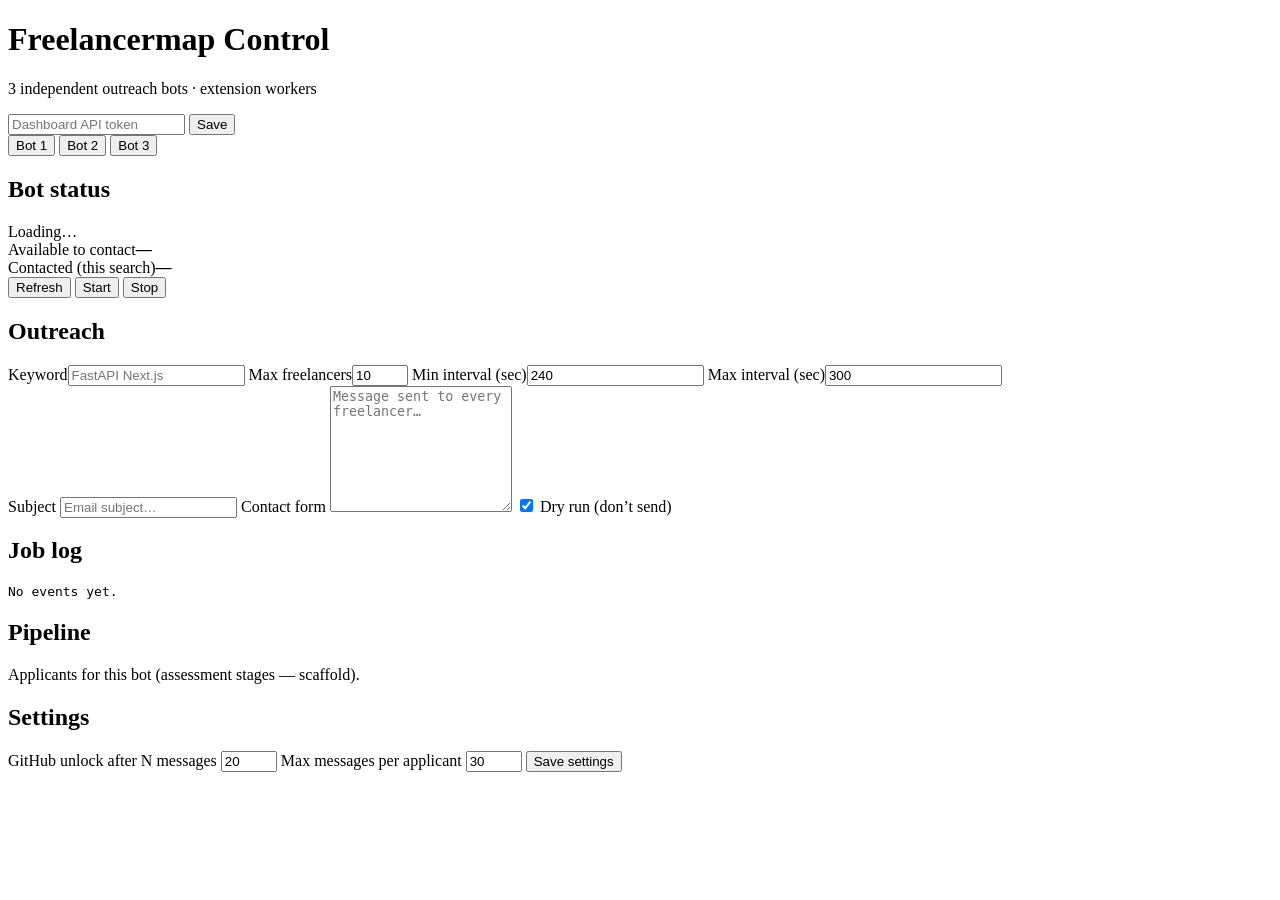
==== src/control/static/index.html @ 6726f8b8 "fix outreach moda" ====
<!DOCTYPE html>
<html lang="en">
  <head>
    <meta charset="UTF-8" />
    <meta name="viewport" content="width=device-width, initial-scale=1" />
    <title>FM Bot Control</title>
    <link rel="stylesheet" href="/assets/styles.css" />
  </head>
  <body>
    <div class="shell">
      <header class="top">
        <div>
          <h1>Freelancermap Control</h1>
          <p class="muted">3 independent outreach bots · extension workers</p>
        </div>
        <div class="auth">
          <input id="apiToken" type="password" placeholder="Dashboard API token" />
          <button id="btnSaveToken" type="button">Save</button>
        </div>
      </header>

      <nav class="tabs" id="botTabs">
        <button type="button" data-bot="1" class="tab active">Bot 1</button>
        <button type="button" data-bot="2" class="tab">Bot 2</button>
        <button type="button" data-bot="3" class="tab">Bot 3</button>
      </nav>

      <section class="panel" id="panelStatus">
        <h2>Bot status</h2>
        <div class="card" id="botCard">Loading…</div>
        <div class="stats-row" id="keywordStats">
          <div><span class="muted">Available to contact</span><strong id="statAvailable">—</strong></div>
          <div><span class="muted">Contacted (this search)</span><strong id="statContacted">—</strong></div>
        </div>
        <div class="row-actions">
          <button id="btnRefresh" type="button" class="ghost">Refresh</button>
          <button id="btnStart" type="button" class="primary">Start</button>
          <button id="btnStop" type="button" class="danger hidden">Stop</button>
        </div>
      </section>

      <section class="panel">
        <h2>Outreach</h2>
        <div class="grid2">
          <label>Keyword<input id="keyword" type="text" placeholder="FastAPI Next.js" /></label>
          <label>Max freelancers<input id="limit" type="number" value="10" min="1" max="500" /></label>
          <label>Min interval (sec)<input id="minInterval" type="number" value="240" min="10" /></label>
          <label>Max interval (sec)<input id="maxInterval" type="number" value="300" min="10" /></label>
        </div>
        <label>Subject
          <input id="subject" type="text" placeholder="Email subject…" />
        </label>
        <label>Contact form
          <textarea id="messageBody" rows="8" placeholder="Message sent to every freelancer…"></textarea>
        </label>
        <label class="check"><input id="dryRun" type="checkbox" checked /> Dry run (don’t send)</label>
      </section>

      <section class="panel">
        <h2>Job log</h2>
        <pre id="jobLog" class="log">No events yet.</pre>
      </section>

      <section class="panel">
        <h2>Pipeline</h2>
        <p class="muted">Applicants for this bot (assessment stages — scaffold).</p>
        <div id="pipeline" class="table"></div>
      </section>

      <section class="panel">
        <h2>Settings</h2>
        <label>GitHub unlock after N messages
          <input id="githubAfter" type="number" min="1" max="100" value="20" />
        </label>
        <label>Max messages per applicant
          <input id="maxMessages" type="number" min="5" max="100" value="30" />
        </label>
        <button id="btnSaveSettings" type="button" class="ghost">Save settings</button>
      </section>
    </div>
    <script src="/assets/app.js"></script>
  </body>
</html>
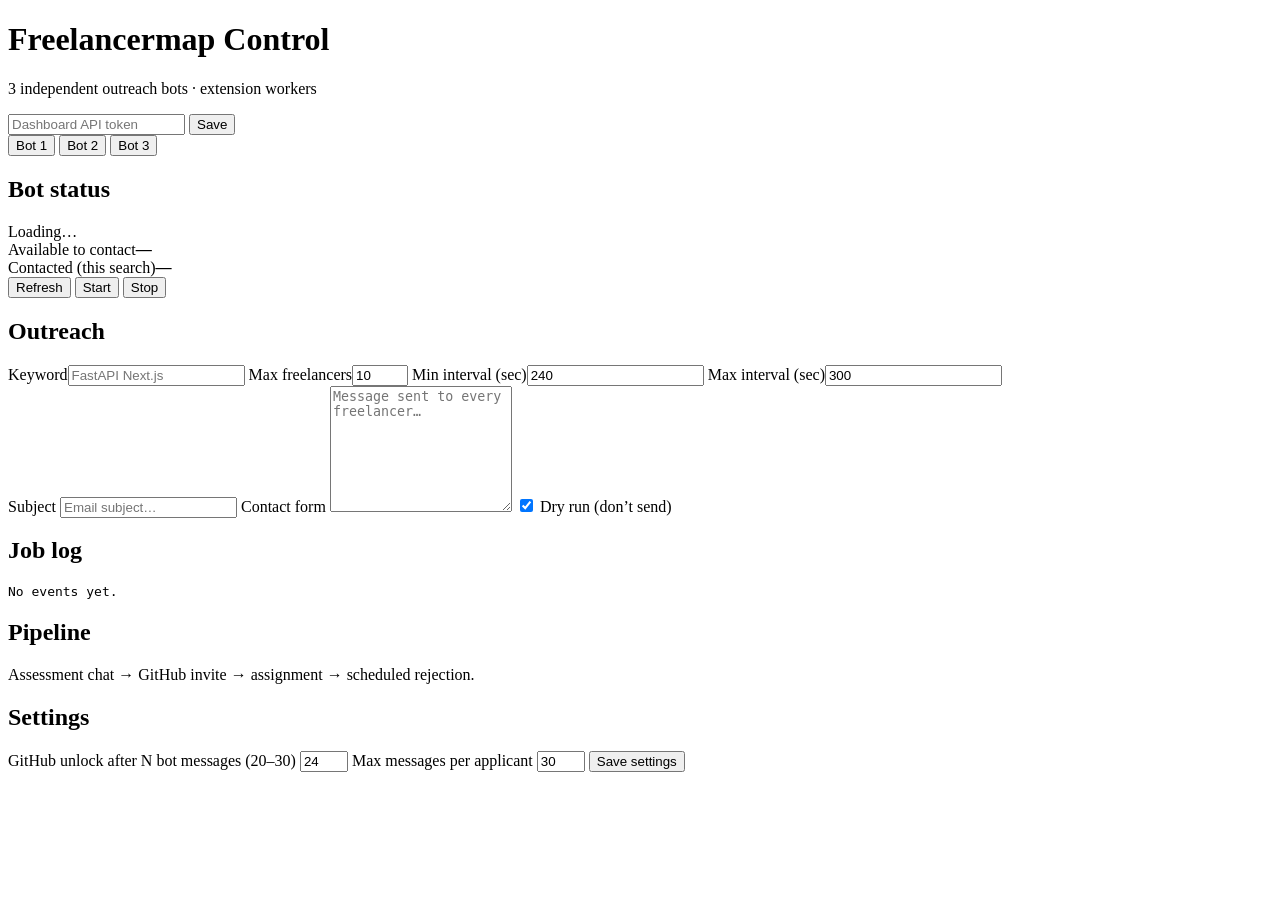
==== commit e348d8f7: "feat:add chat flow" ====
--- a/src/control/static/index.html
+++ b/src/control/static/index.html
@@ -63,17 +63,17 @@
 
       <section class="panel">
         <h2>Pipeline</h2>
-        <p class="muted">Applicants for this bot (assessment stages — scaffold).</p>
+        <p class="muted">Assessment chat → GitHub invite → assignment → scheduled rejection.</p>
         <div id="pipeline" class="table"></div>
       </section>
 
       <section class="panel">
         <h2>Settings</h2>
-        <label>GitHub unlock after N messages
-          <input id="githubAfter" type="number" min="1" max="100" value="20" />
+        <label>GitHub unlock after N bot messages (20–30)
+          <input id="githubAfter" type="number" min="8" max="30" value="24" />
         </label>
         <label>Max messages per applicant
-          <input id="maxMessages" type="number" min="5" max="100" value="30" />
+          <input id="maxMessages" type="number" min="10" max="40" value="30" />
         </label>
         <button id="btnSaveSettings" type="button" class="ghost">Save settings</button>
       </section>
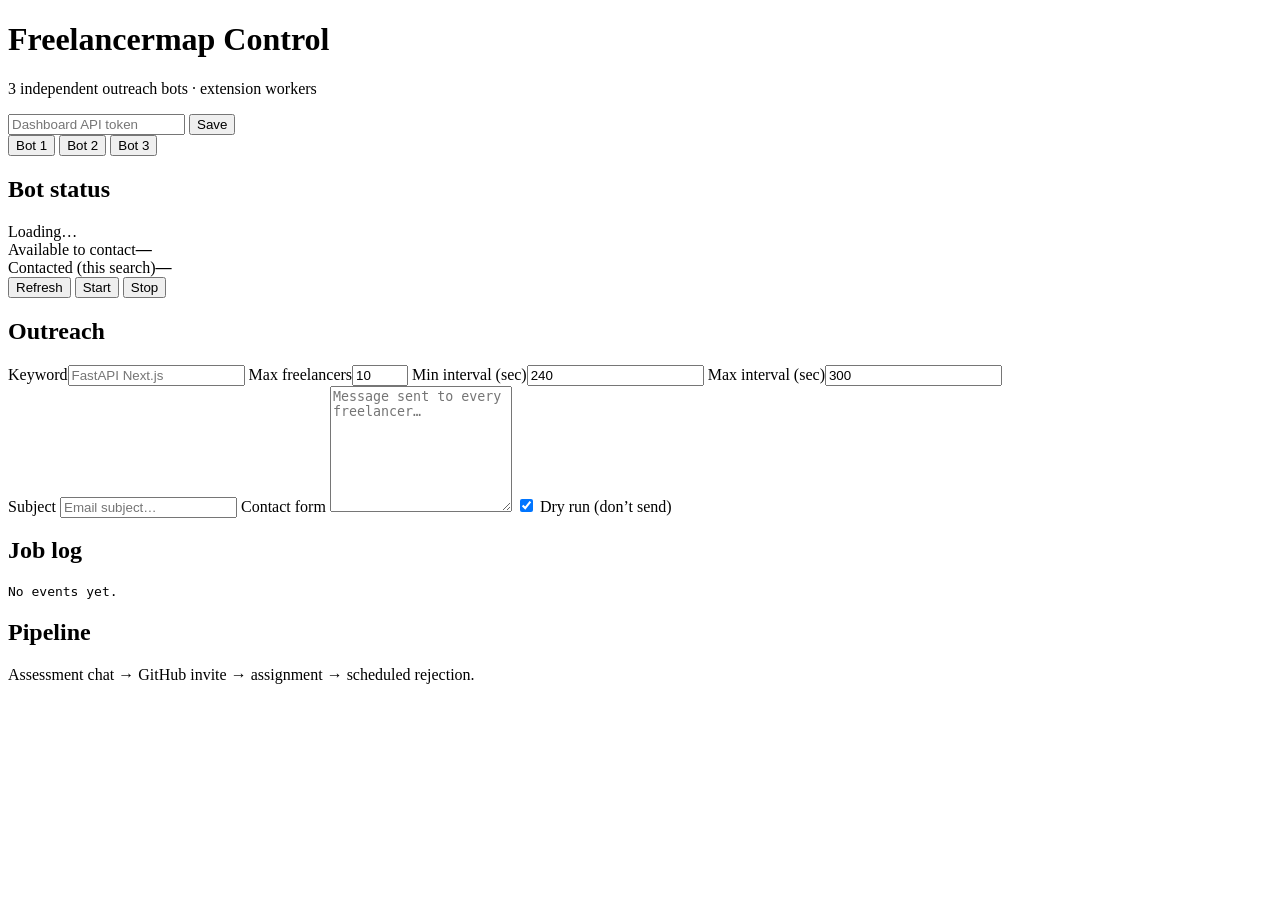
==== commit 96101b71: "fix: remove settings part" ====
--- a/src/control/static/index.html
+++ b/src/control/static/index.html
@@ -66,17 +66,6 @@
         <p class="muted">Assessment chat → GitHub invite → assignment → scheduled rejection.</p>
         <div id="pipeline" class="table"></div>
       </section>
-
-      <section class="panel">
-        <h2>Settings</h2>
-        <label>GitHub unlock after N bot messages (20–30)
-          <input id="githubAfter" type="number" min="8" max="30" value="24" />
-        </label>
-        <label>Max messages per applicant
-          <input id="maxMessages" type="number" min="10" max="40" value="30" />
-        </label>
-        <button id="btnSaveSettings" type="button" class="ghost">Save settings</button>
-      </section>
     </div>
     <script src="/assets/app.js"></script>
   </body>
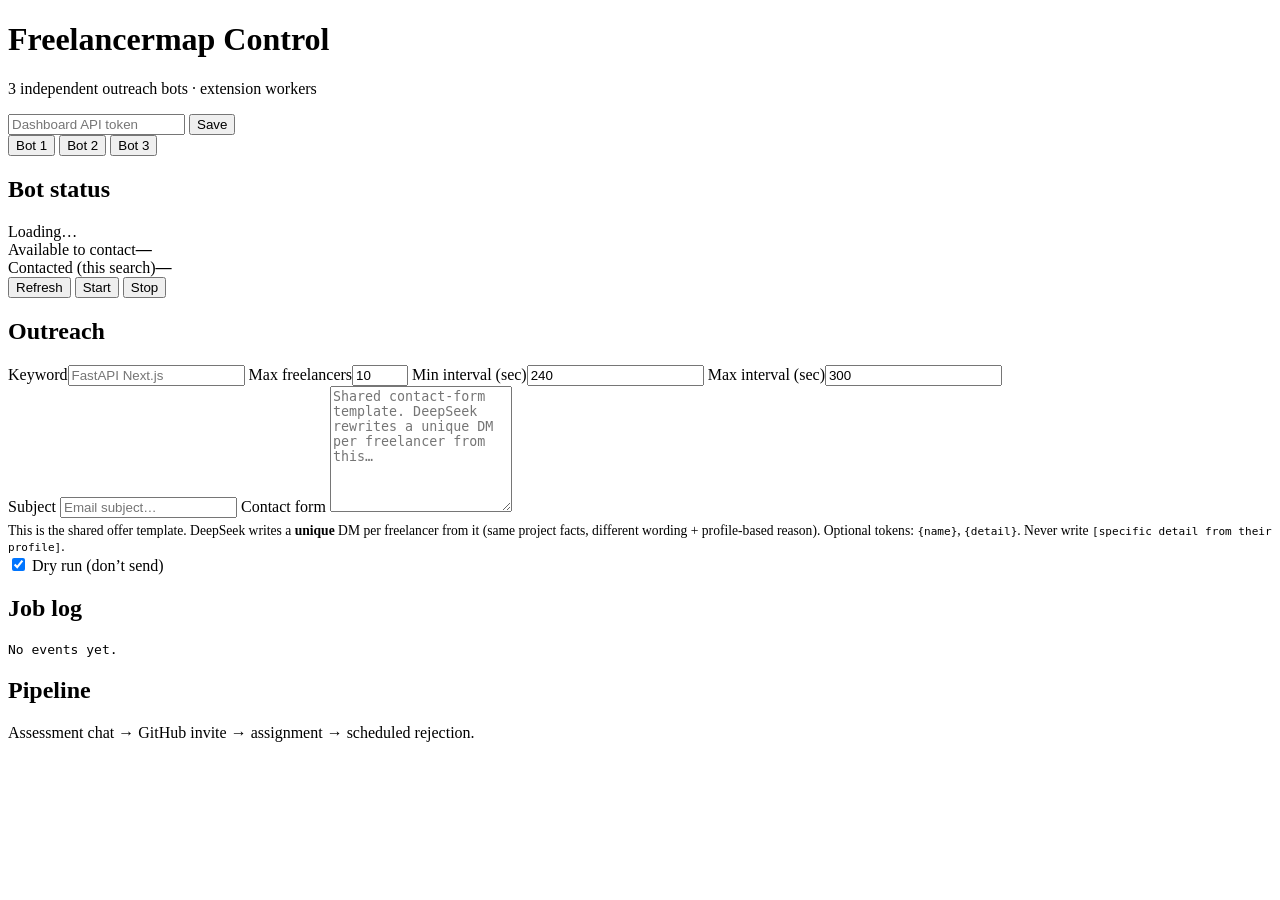
==== commit 7e1512ef: "fix DM" ====
--- a/src/control/static/index.html
+++ b/src/control/static/index.html
@@ -51,7 +51,13 @@
           <input id="subject" type="text" placeholder="Email subject…" />
         </label>
         <label>Contact form
-          <textarea id="messageBody" rows="8" placeholder="Message sent to every freelancer…"></textarea>
+          <textarea id="messageBody" rows="8" placeholder="Shared contact-form template. DeepSeek rewrites a unique DM per freelancer from this…"></textarea>
+          <p class="muted" style="margin:0.35rem 0 0;font-size:0.85em">
+            This is the shared offer template. DeepSeek writes a <strong>unique</strong> DM per freelancer
+            from it (same project facts, different wording + profile-based reason).
+            Optional tokens: <code>{name}</code>, <code>{detail}</code>. Never write
+            <code>[specific detail from their profile]</code>.
+          </p>
         </label>
         <label class="check"><input id="dryRun" type="checkbox" checked /> Dry run (don’t send)</label>
       </section>
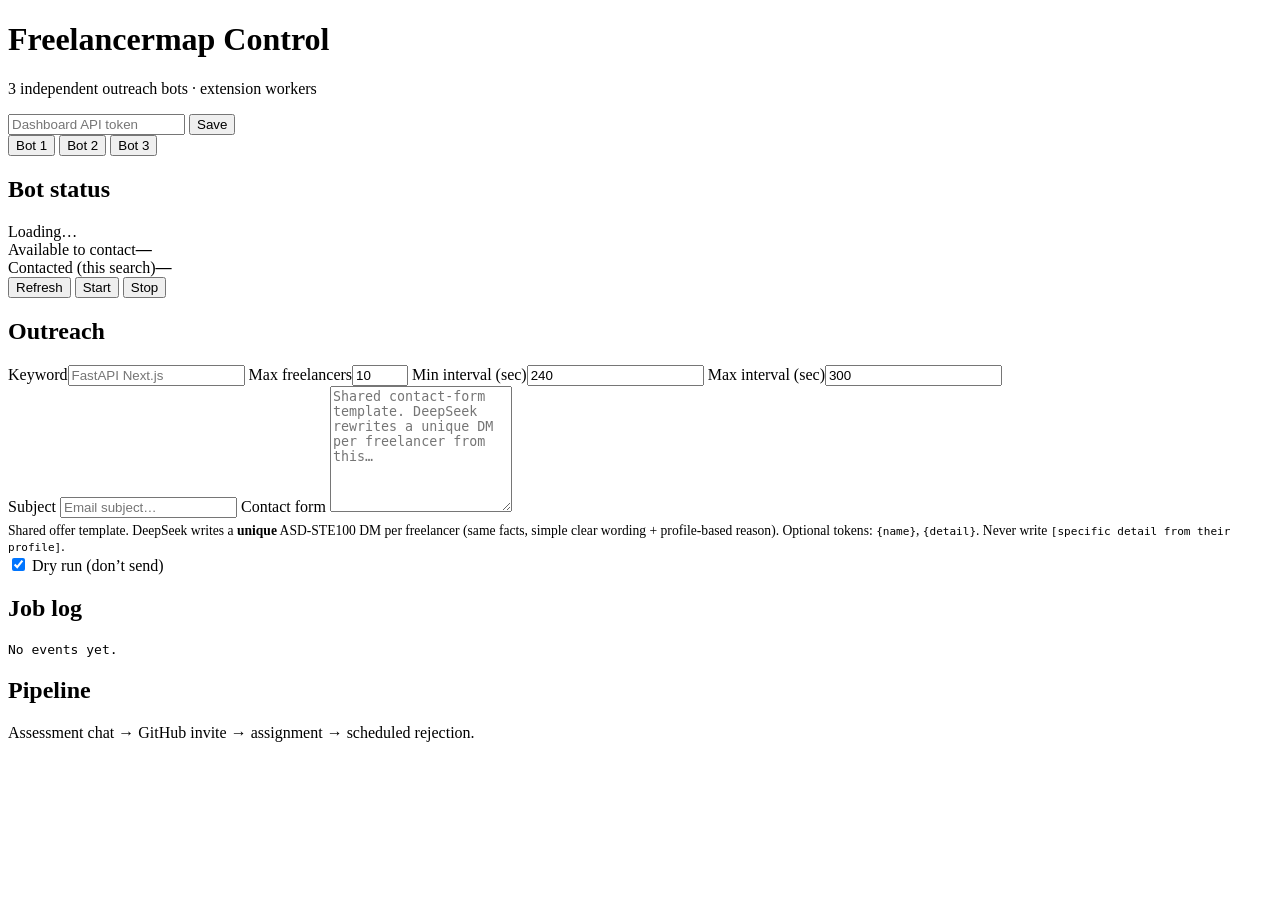
==== commit 43466939: "updated extension for chat" ====
--- a/src/control/static/index.html
+++ b/src/control/static/index.html
@@ -53,8 +53,8 @@
         <label>Contact form
           <textarea id="messageBody" rows="8" placeholder="Shared contact-form template. DeepSeek rewrites a unique DM per freelancer from this…"></textarea>
           <p class="muted" style="margin:0.35rem 0 0;font-size:0.85em">
-            This is the shared offer template. DeepSeek writes a <strong>unique</strong> DM per freelancer
-            from it (same project facts, different wording + profile-based reason).
+            Shared offer template. DeepSeek writes a <strong>unique</strong> ASD-STE100 DM
+            per freelancer (same facts, simple clear wording + profile-based reason).
             Optional tokens: <code>{name}</code>, <code>{detail}</code>. Never write
             <code>[specific detail from their profile]</code>.
           </p>
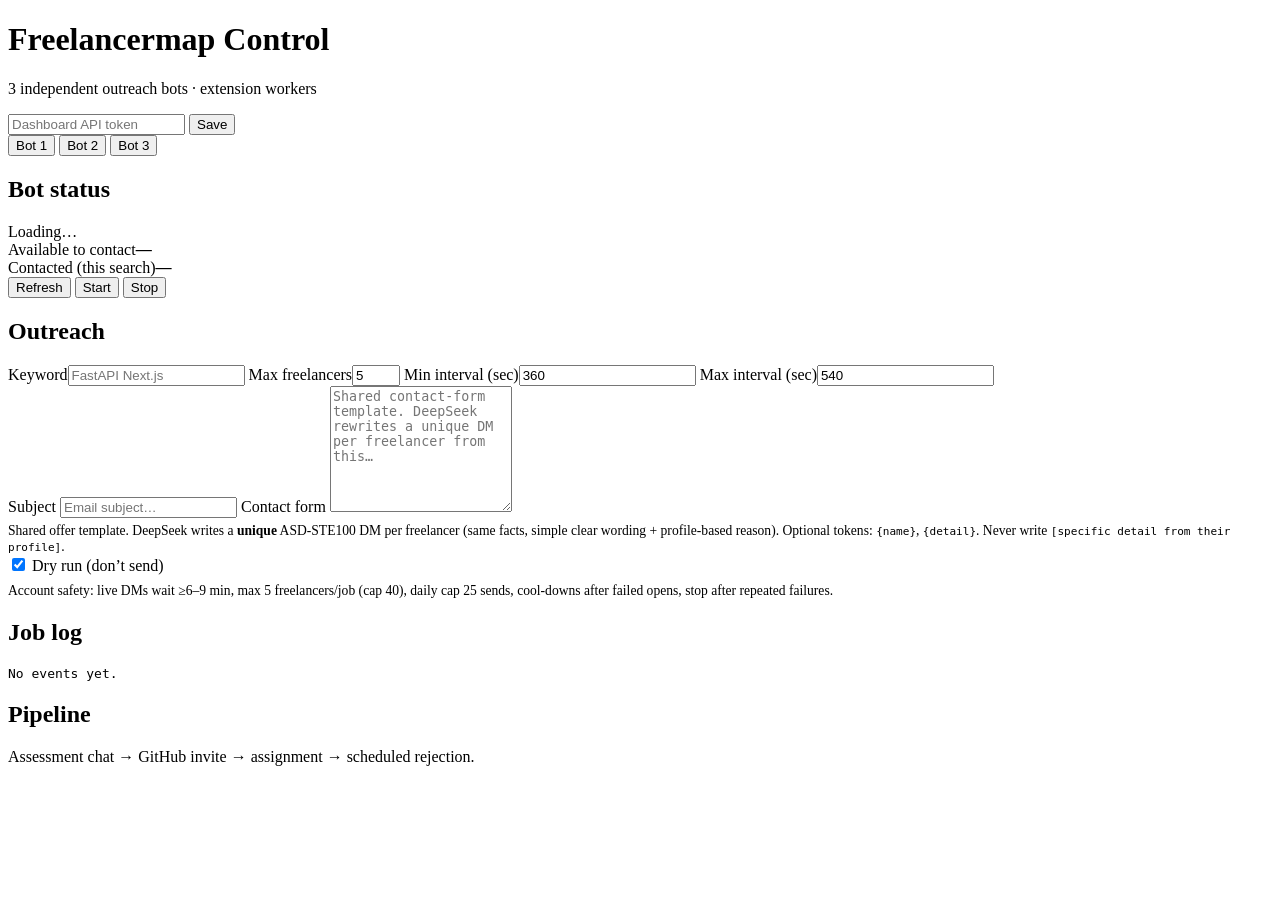
==== commit c26b0ffc: "fix:update bot chat feature" ====
--- a/src/control/static/index.html
+++ b/src/control/static/index.html
@@ -43,9 +43,9 @@
         <h2>Outreach</h2>
         <div class="grid2">
           <label>Keyword<input id="keyword" type="text" placeholder="FastAPI Next.js" /></label>
-          <label>Max freelancers<input id="limit" type="number" value="10" min="1" max="500" /></label>
-          <label>Min interval (sec)<input id="minInterval" type="number" value="240" min="10" /></label>
-          <label>Max interval (sec)<input id="maxInterval" type="number" value="300" min="10" /></label>
+          <label>Max freelancers<input id="limit" type="number" value="5" min="1" max="40" /></label>
+          <label>Min interval (sec)<input id="minInterval" type="number" value="360" min="60" title="Live jobs enforce ≥360s" /></label>
+          <label>Max interval (sec)<input id="maxInterval" type="number" value="540" min="60" title="Live jobs enforce ≥540s" /></label>
         </div>
         <label>Subject
           <input id="subject" type="text" placeholder="Email subject…" />
@@ -60,6 +60,10 @@
           </p>
         </label>
         <label class="check"><input id="dryRun" type="checkbox" checked /> Dry run (don’t send)</label>
+        <p class="muted" style="margin:0.5rem 0 0;font-size:0.85em">
+          Account safety: live DMs wait ≥6–9 min, max 5 freelancers/job (cap 40),
+          daily cap 25 sends, cool-downs after failed opens, stop after repeated failures.
+        </p>
       </section>
 
       <section class="panel">
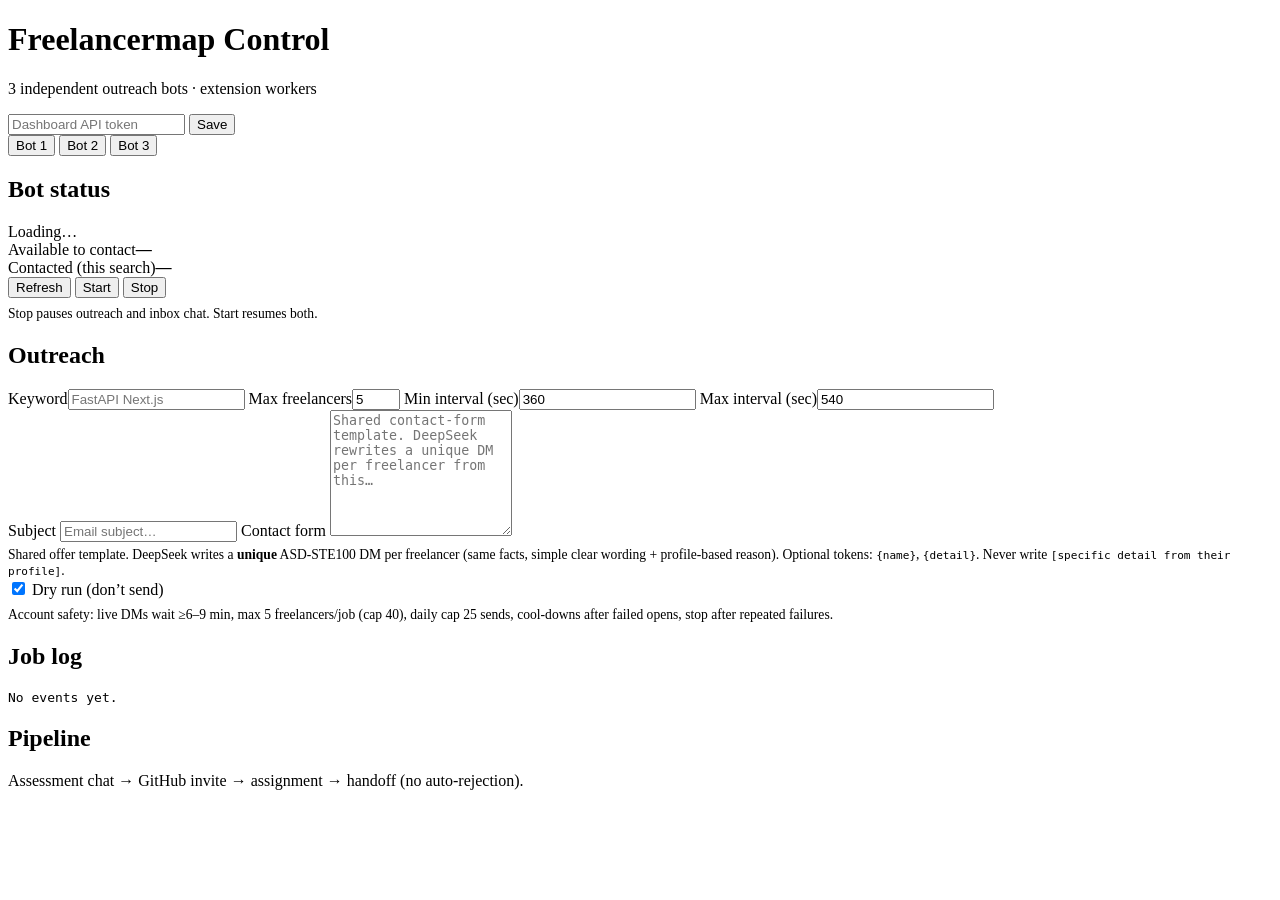
==== commit 171e2abf: "fix:reply errors" ====
--- a/src/control/static/index.html
+++ b/src/control/static/index.html
@@ -36,6 +36,9 @@
           <button id="btnRefresh" type="button" class="ghost">Refresh</button>
           <button id="btnStart" type="button" class="primary">Start</button>
           <button id="btnStop" type="button" class="danger hidden">Stop</button>
+          <p class="muted" style="margin:0.5rem 0 0;font-size:0.85em">
+            Stop pauses outreach and inbox chat. Start resumes both.
+          </p>
         </div>
       </section>
 
@@ -43,7 +46,7 @@
         <h2>Outreach</h2>
         <div class="grid2">
           <label>Keyword<input id="keyword" type="text" placeholder="FastAPI Next.js" /></label>
-          <label>Max freelancers<input id="limit" type="number" value="5" min="1" max="40" /></label>
+          <label>Max freelancers<input id="limit" type="number" value="5" min="1" max="40" title="Max 40 per job" /></label>
           <label>Min interval (sec)<input id="minInterval" type="number" value="360" min="60" title="Live jobs enforce ≥360s" /></label>
           <label>Max interval (sec)<input id="maxInterval" type="number" value="540" min="60" title="Live jobs enforce ≥540s" /></label>
         </div>
@@ -73,7 +76,7 @@
 
       <section class="panel">
         <h2>Pipeline</h2>
-        <p class="muted">Assessment chat → GitHub invite → assignment → scheduled rejection.</p>
+        <p class="muted">Assessment chat → GitHub invite → assignment → handoff (no auto-rejection).</p>
         <div id="pipeline" class="table"></div>
       </section>
     </div>
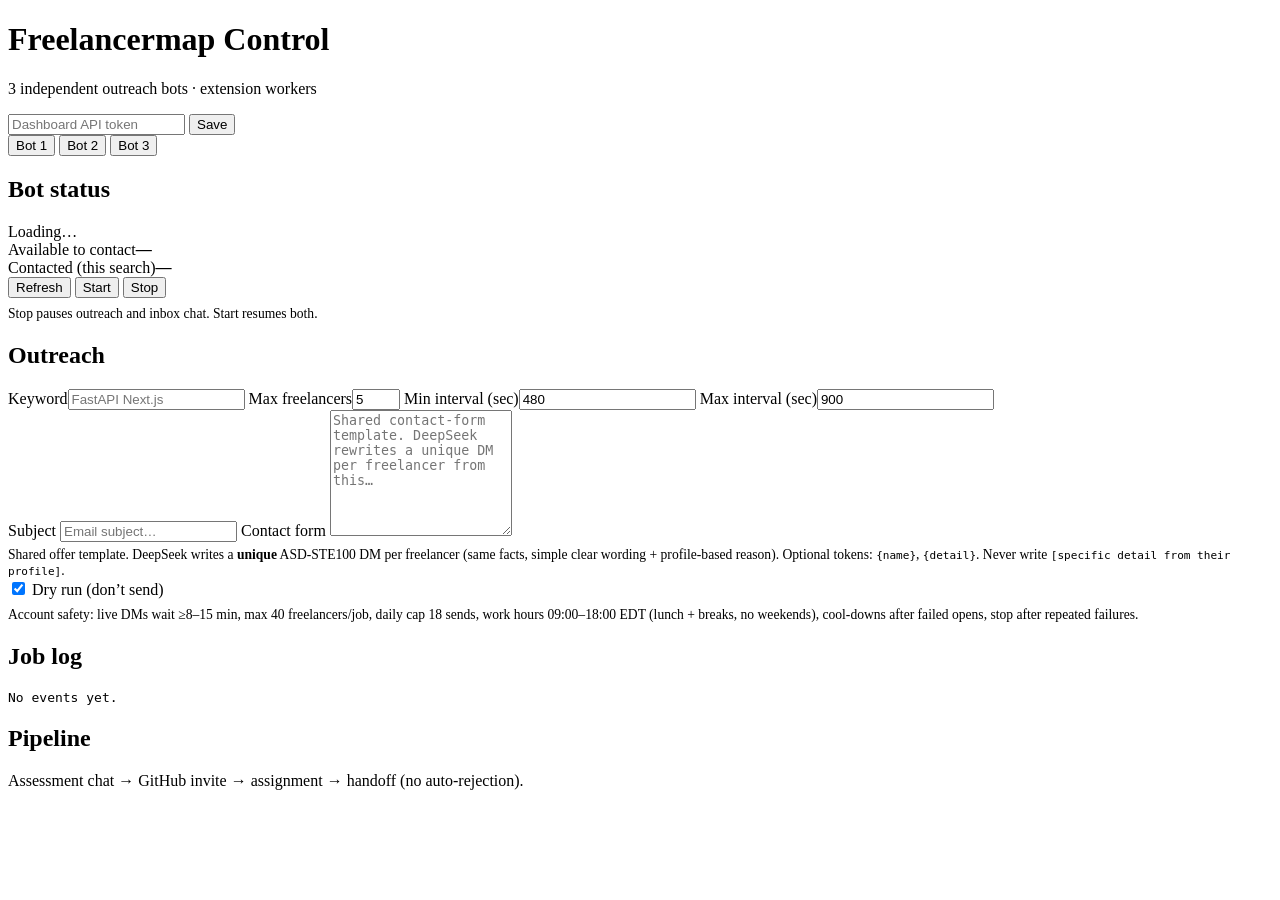
==== commit 1ca6c82e: "fix:work time zone" ====
--- a/src/control/static/index.html
+++ b/src/control/static/index.html
@@ -47,8 +47,8 @@
         <div class="grid2">
           <label>Keyword<input id="keyword" type="text" placeholder="FastAPI Next.js" /></label>
           <label>Max freelancers<input id="limit" type="number" value="5" min="1" max="40" title="Max 40 per job" /></label>
-          <label>Min interval (sec)<input id="minInterval" type="number" value="360" min="60" title="Live jobs enforce ≥360s" /></label>
-          <label>Max interval (sec)<input id="maxInterval" type="number" value="540" min="60" title="Live jobs enforce ≥540s" /></label>
+          <label>Min interval (sec)<input id="minInterval" type="number" value="480" min="60" title="Live jobs enforce ≥480s (8 min)" /></label>
+          <label>Max interval (sec)<input id="maxInterval" type="number" value="900" min="60" title="Live jobs enforce ≥900s (15 min)" /></label>
         </div>
         <label>Subject
           <input id="subject" type="text" placeholder="Email subject…" />
@@ -64,8 +64,9 @@
         </label>
         <label class="check"><input id="dryRun" type="checkbox" checked /> Dry run (don’t send)</label>
         <p class="muted" style="margin:0.5rem 0 0;font-size:0.85em">
-          Account safety: live DMs wait ≥6–9 min, max 5 freelancers/job (cap 40),
-          daily cap 25 sends, cool-downs after failed opens, stop after repeated failures.
+          Account safety: live DMs wait ≥8–15 min, max 40 freelancers/job,
+          daily cap 18 sends, work hours 09:00–18:00 EDT (lunch + breaks, no weekends),
+          cool-downs after failed opens, stop after repeated failures.
         </p>
       </section>
 
